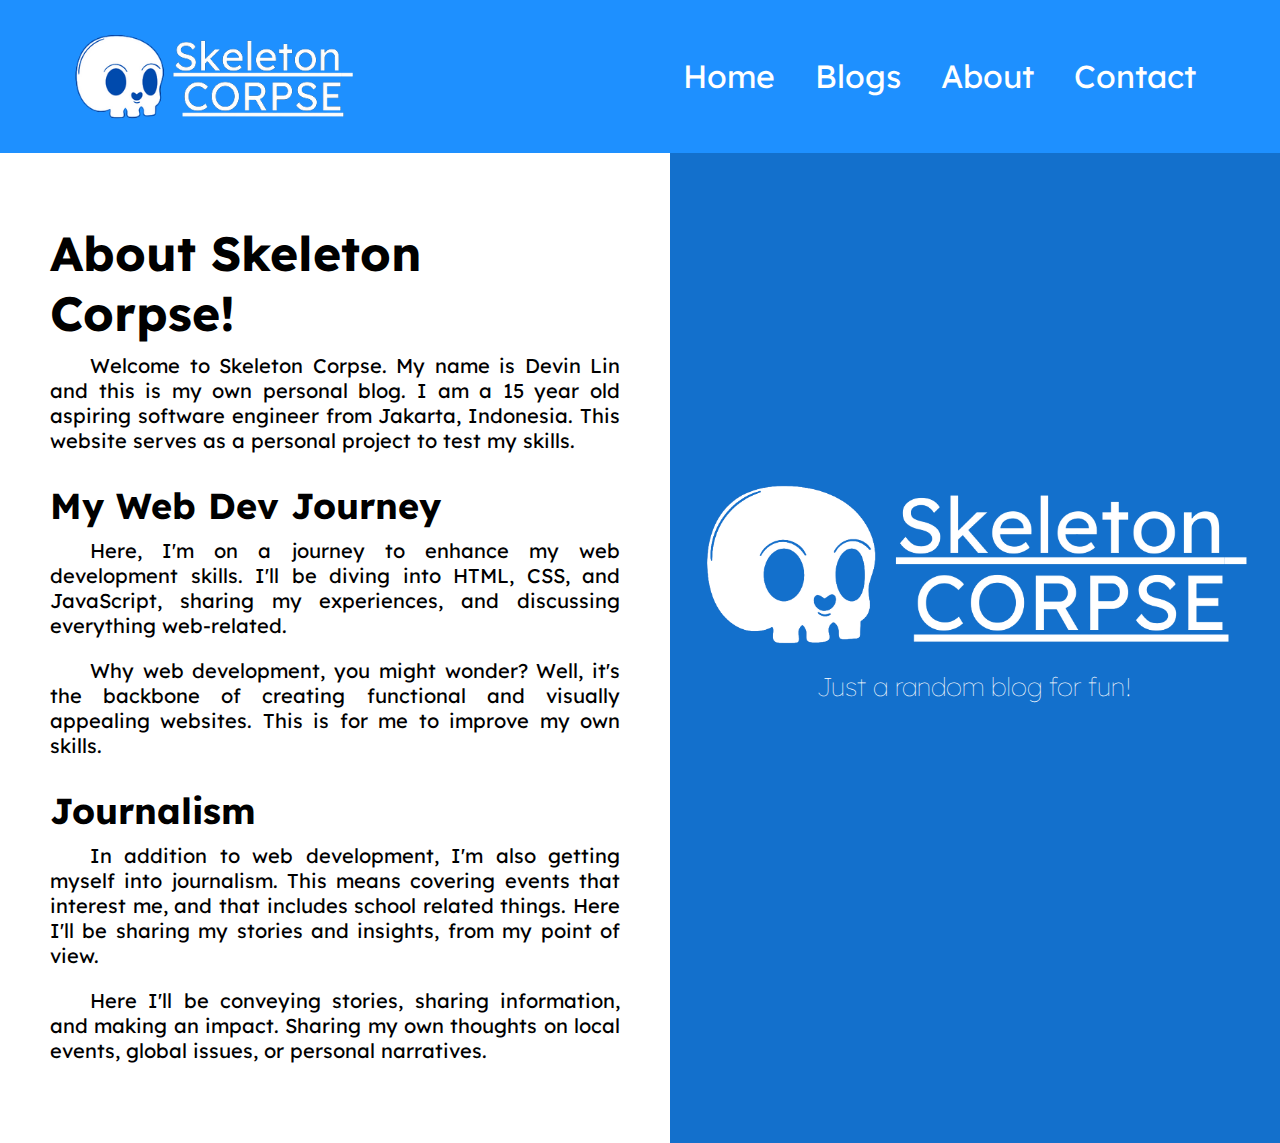
==== about.html @ b113e84b "OMG I DID ABSOLUTELY EVERYTHING" ====
<!DOCTYPE html>
<html lang="en">
<head>
    <meta charset="UTF-8">
    <meta name="viewport" content="width=device-width, initial-scale=1.0">
    <title>Skeleton Corpse</title>

    <link rel="preconnect" href="https://fonts.googleapis.com">
    <link rel="preconnect" href="https://fonts.gstatic.com" crossorigin>
    <link href="https://fonts.googleapis.com/css2?family=Lexend:wght@200&display=swap" rel="stylesheet">
    <link rel="stylesheet" href="header_styles.css">
    <link rel="stylesheet" href="styles.css">
</head>
<body>
    <header>
        <img class="logo" src="images/Skeleton Corpse Logo Transparent BG.png" alt="Skeleton Corpse Logo">
        <nav>
            <ul class="nav_links">
                <li><a href="index.html">Home</a></li>
                <li><a href="blogs.html">Blogs</a></li>
                <li><a href="about.html">About</a></li>
                <li><a href="contact.html">Contact</a></li>
            </ul>
        </nav>
    </header>
    <main>
        <section>
            <article>
                <h1>About Skeleton Corpse!</h1>

                <p>
                    Welcome to Skeleton Corpse. My name is Devin Lin and this is my own personal blog.
                    I am a 15 year old aspiring software engineer from Jakarta, Indonesia.
                    This website serves as a personal project to test my skills.
                </p>

                <h2>My Web Dev Journey</h2>
                <p>
                    Here, I'm on a journey to enhance my web development skills.
                    I'll be diving into HTML, CSS, and JavaScript, sharing my experiences,
                    and discussing everything web-related.
                </p>
                <p>
                    Why web development, you might wonder? Well, it's the backbone of creating functional
                    and visually appealing websites. This is for me to improve my own skills.
                </p>

                <h2>Journalism</h2>
                <p>
                    In addition to web development, I'm also getting myself into journalism.
                    This means covering events that interest me, and that includes school related things.
                    Here I'll be sharing my stories and insights, from my point of view.
                </p>
                <p>
                    Here I'll be conveying stories, sharing information, and making an impact.
                    Sharing my own thoughts on local events, global issues, or personal narratives.
                </p>
            </article>
        </section>
        <aside>
            <img class="large_logo" src="images/Skeleton Corpse Logo Transparent BG Large.png" alt="Skeleton Corpse Logo">
            <h2>Just a random blog for fun!</h2>
        </aside>
    </main>
</body>
</html>
---- header_styles.css ----
* {
    box-sizing: border-box;
    margin: 0;
    padding: 0;
}

.nav_links li, a {
    font-family: Lexend, sans-serif;
    font-size: 32px;
    color: #fff;
    text-decoration: none;
}

header {
    display: flex;
    position: sticky;
    top: 0;
    align-items: center;
    justify-content: space-between;
    padding: 20px 5%;
    background-color: #1e90ff;
}

.logo {
    background-color: #1e90ff;
    cursor: pointer;
    width: 300px;
}

.nav_links {
    list-style: none;
    font-size: 0;
}

.nav_links li {
    display: inline-block;
    padding: 0px 20px;
}

.nav_links li a:hover{
    transition: all .3s ease 0s;
    -webkit-transition: all .3s ease 0s;
    -moz-transition: all .3s ease 0s;
    -ms-transition: all .3s ease 0s;
    -o-transition: all .3s ease 0s;

    color:#b1d8fe
}

@media (max-width: 768px) {

    header {
        position: static;
    }

    header li, a {
        font-family: Lexend, sans-serif;
        font-size: 16px;
        color: #fff;
        text-decoration: none;
    }

    .logo {
        background-color: #1e90ff;
        cursor: pointer;
        width: 200px;
    }

    .nav_links li {
        display: block;
        padding: 5px 10px;
    }
}
---- styles.css ----
* {
    box-sizing: border-box;
    margin: 0;
    padding: 0;
}

body {
    font-family: Lexend, sans-serif;
    display: flex;
    flex-direction: column;
    min-height: 100vh;
}

main {
    display: flex;
    flex: 1;
    flex-wrap: wrap;
    font-size: 20px;
}

section {
    flex: 1; /* Takes up all available horizontal space */
    padding: 40px 30px;
}

article {
    padding: 20px;
}

article h1{
    font-size: 2.4em;
    padding: 10px 0px;
}

article h2{
    font-size: 1.8em;
    padding: 10px 0px;
}

article h3 {
    font-size: 1.4em;
    font-weight: 1;

}

article p {
    text-indent: 2em;
    text-align: justify;
    text-justify: inter-word;
    padding-bottom: 20px;
}

aside {
    display: flex;
    padding-bottom: 10%;
    flex: 1; /* Takes up all available horizontal space */
    background-color: #1370cc;
    align-items: center; /* Center vertically within the container */
    justify-content: center; /* Center horizontally within the container */
    flex-direction: column;
}

aside img {
    max-width: 100%;
    width: 90%; /* Ensure the logo doesn't exceed the container width */
    height: auto; /* Maintain aspect ratio */
}

aside h2 {
    font-size: 2vw;
    font-weight: 1;
    color: white;
}

.latest_article {
    margin: 20px 0px;
    padding: 30px;

    background-color: #fcfcfc;
    border: #000;
    border-style: solid;
    border-radius: 20px;
    -webkit-border-radius: 20px;
    -moz-border-radius: 20px;
    -ms-border-radius: 20px;
    -o-border-radius: 20px;
}

.latest_article p {
    padding: 20px 0px 50px 0px;
    text-indent: 2em;
    text-align: justify;
    text-justify: inter-word;
}

.latest_article a {
    color: white;
    margin: 20px 0px;
    padding: 10px;
    background-color: #1e90ff;
    border: black;
    border-style: solid;
    border-width: 2px;
    border-radius: 10px;
    -webkit-border-radius: 10px;
    -moz-border-radius: 10px;
    -ms-border-radius: 10px;
    -o-border-radius: 10px;
}

@media (max-width: 768px) {

    main {
        font-size: 12px;
    }

    section {
        padding: 10px 10px;
    }

    aside {
        display: none;
    }

    article {
        padding: 10px;
    }

    .latest_article {
        margin: 10px 0px;
        padding: 15px;
        padding-bottom: 20px;
    }

    .latest_article p {
        padding: 10px 0px 30px 0px;
    }

    .latest_article a {
        font-size: 12px;
    }
}

hr {
    background-color: #aaaaaa;
    height: 2px;
    border-width: 0;
    border-radius: 2px;
    -webkit-border-radius: 2px;
    -moz-border-radius: 2px;
    -ms-border-radius: 2px;
    -o-border-radius: 2px;
}
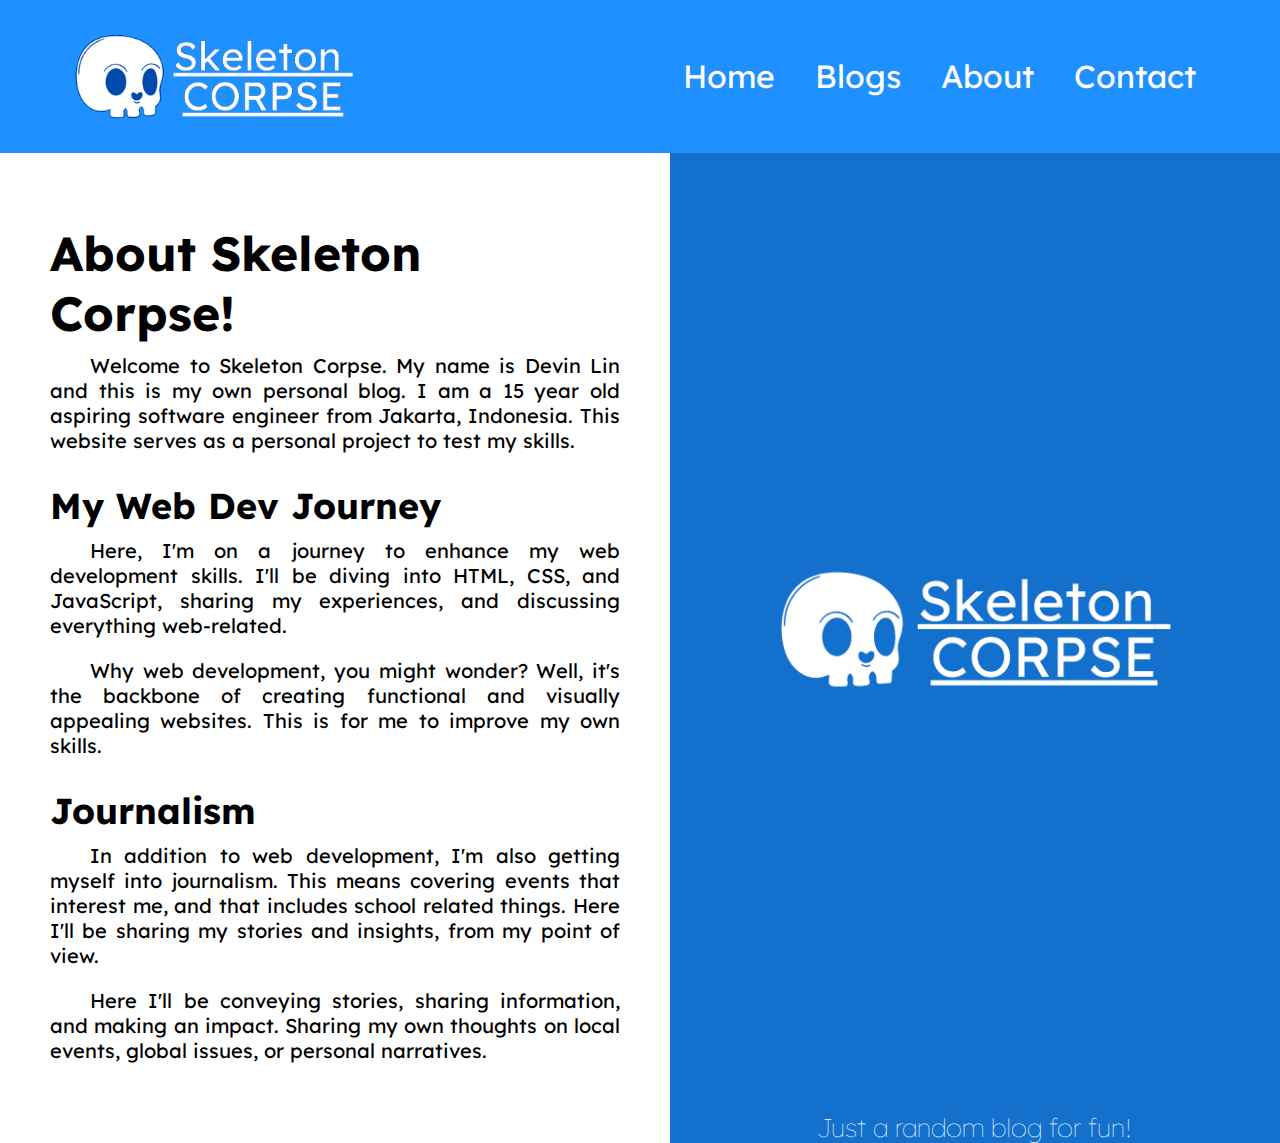
==== commit c8f7bb8a: "A lot more stuff" ====
--- a/about.html
+++ b/about.html
@@ -57,9 +57,10 @@
                 </p>
             </article>
         </section>
-        <aside>
+        <aside class="large_logo_side">
             <img class="large_logo" src="images/Skeleton Corpse Logo Transparent BG Large.png" alt="Skeleton Corpse Logo">
             <h2>Just a random blog for fun!</h2>
+        </aside>
         </aside>
     </main>
 </body>
--- a/styles.css
+++ b/styles.css
@@ -52,7 +52,6 @@
 
 aside {
     display: flex;
-    padding-bottom: 10%;
     flex: 1; /* Takes up all available horizontal space */
     background-color: #1370cc;
     align-items: center; /* Center vertically within the container */
@@ -60,22 +59,100 @@
     flex-direction: column;
 }
 
-aside img {
+.large_logo_side {
+    display: flex;
+    flex-direction: column;
+    align-items: center;
+}
+
+.large_logo_side img {
     max-width: 100%;
-    width: 90%; /* Ensure the logo doesn't exceed the container width */
+    width: 65%; /* Ensure the logo doesn't exceed the container width */
     height: auto; /* Maintain aspect ratio */
 }
 
-aside h2 {
+.large_logo_side h2 {
     font-size: 2vw;
     font-weight: 1;
     color: white;
+}
+
+.large_logo {
+    display: flex;
+    flex-direction: column;
+    align-items: center;
+    margin: auto;
+}
+
+.large_logo img {
+    max-width: 100%;
+    width: 65%; /* Ensure the logo doesn't exceed the container width */
+    height: auto; /* Maintain aspect ratio */
+}
+
+.large_logo h2 {
+    font-size: 2vw;
+    font-weight: 1;
+    color: white;
+}
+
+.small_panels {
+    display: grid;
+    grid-template-columns: 1fr 1fr;
+    gap: 50px;
+}
+
+.small_panels figure {
+    display: flex;
+    flex-direction: column;
+    align-items: center;
+    background-color: white;
+    padding: 20px;
+    border: 2px solid transparent;
+    border-radius: 20px;
+    -webkit-border-radius: 20px;
+    -moz-border-radius: 20px;
+    -ms-border-radius: 20px;
+    -o-border-radius: 20px;
+}
+
+.small_panels figure img {
+    width: 300px;
+    height: 300px;
+    margin-bottom: 20px;
+    border: 4px solid #aaa;
+    border-radius: 10px;
+    -webkit-border-radius: 10px;
+    -moz-border-radius: 10px;
+    -ms-border-radius: 10px;
+    -o-border-radius: 10px;
+}
+
+.small_panels figure h2 {
+    padding-bottom: 20px;
+}
+
+.small_panels figure a {
+    display: block;
+    width: 100%;
+    font-size: 24px;
+    text-align: center;
+    color: white;
+    padding: 5px;
+    background-color: #1e90ff;
+    border: black;
+    border-style: solid;
+    border-width: 2px;
+    border-radius: 10px;
+    -webkit-border-radius: 10px;
+    -moz-border-radius: 10px;
+    -ms-border-radius: 10px;
+    -o-border-radius: 10px;
 }
 
 .latest_article {
     margin: 20px 0px;
     padding: 30px;
-
     background-color: #fcfcfc;
     border: #000;
     border-style: solid;
@@ -112,14 +189,45 @@
 
     main {
         font-size: 12px;
+        flex-direction: column;
     }
 
     section {
         padding: 10px 10px;
+        width: 100vw;
     }
 
     aside {
+        width: 100vw;
+    }
+
+    .large_logo_side {
         display: none;
+    }
+
+    .small_panels {
+        gap: 10px;
+    }
+
+    .small_panels figure {
+        padding: 15px;
+    }
+
+    .small_panels figure h2 {
+        font-size: 1.2em;
+        padding-bottom: 15px;
+    }
+
+    .small_panels figure img {
+        width: 95%;
+        height: auto;
+        aspect-ratio: 1 / 1;
+        margin-bottom: 15px;
+    }
+
+    .small_panels figure a {
+        font-size: 10px;
+        padding: 5px;
     }
 
     article {
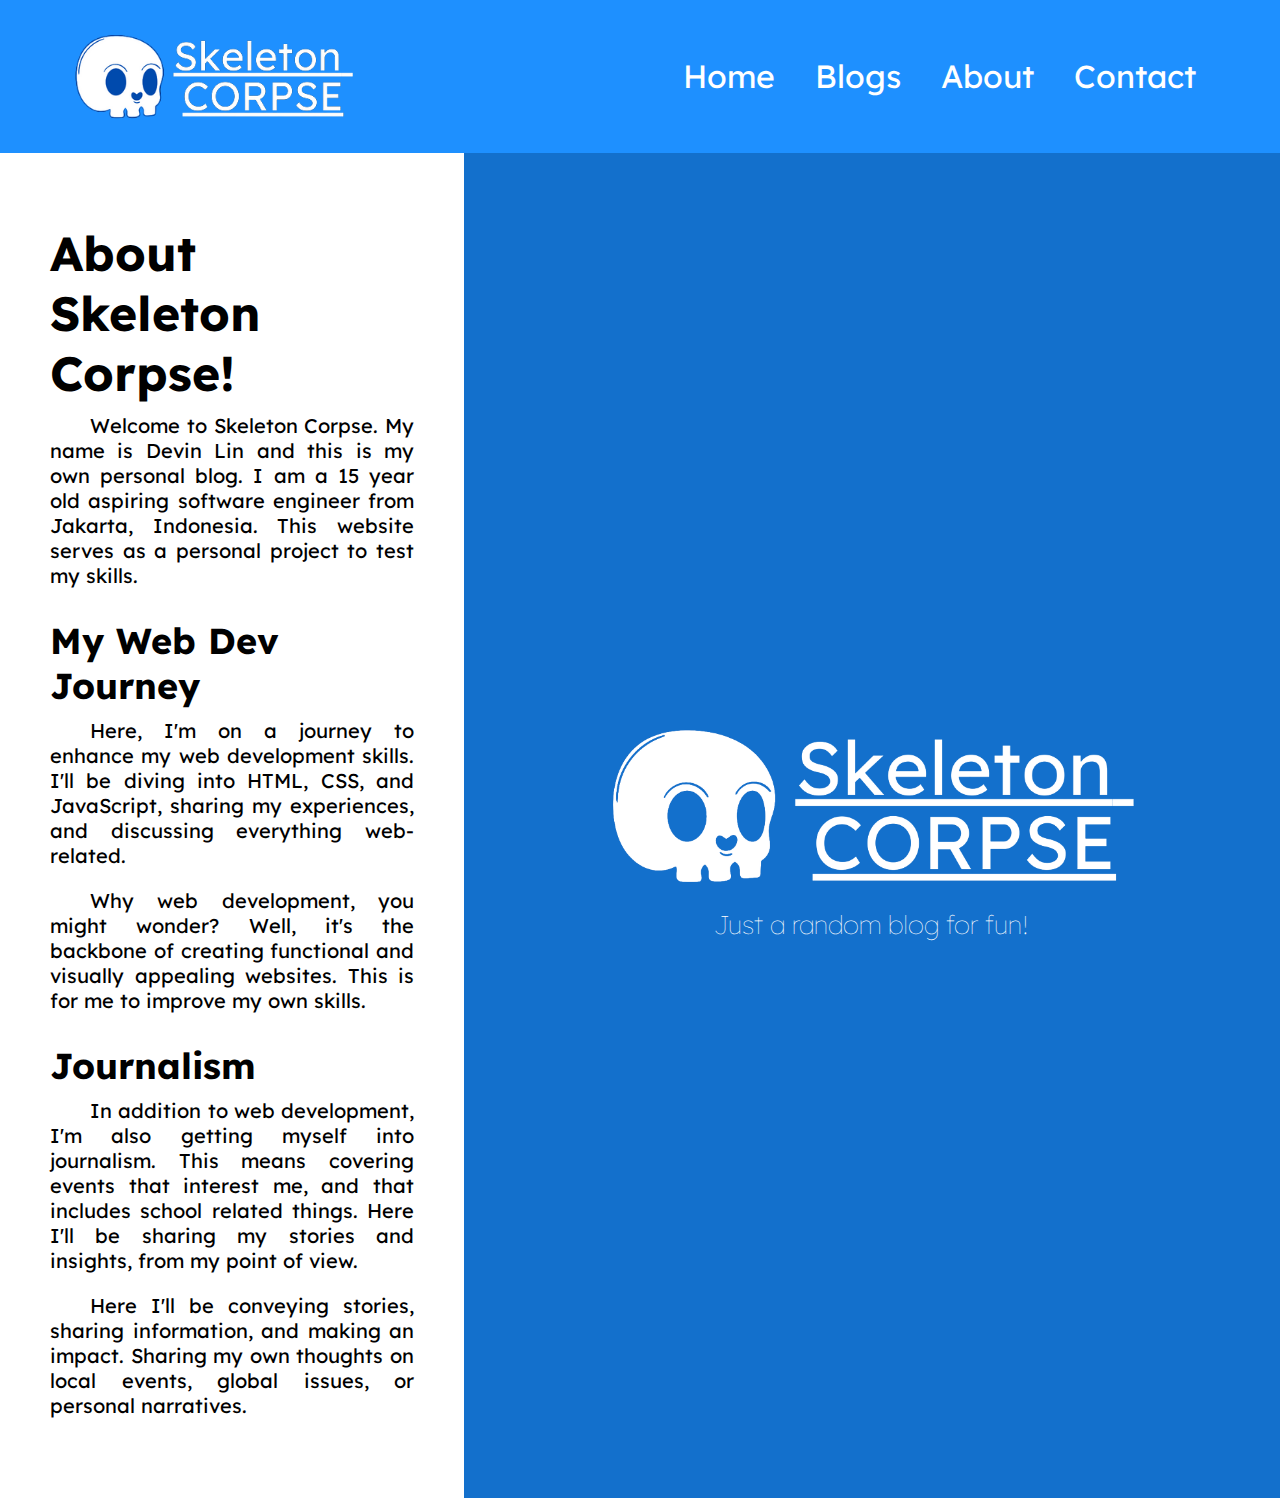
==== commit f2207a52: "I'm losing my sanity" ====
--- a/about.html
+++ b/about.html
@@ -9,7 +9,7 @@
     <link rel="preconnect" href="https://fonts.gstatic.com" crossorigin>
     <link href="https://fonts.googleapis.com/css2?family=Lexend:wght@200&display=swap" rel="stylesheet">
     <link rel="stylesheet" href="header_styles.css">
-    <link rel="stylesheet" href="styles.css">
+    <link rel="stylesheet" href="about_styles.css">
 </head>
 <body>
     <header>
@@ -61,7 +61,6 @@
             <img class="large_logo" src="images/Skeleton Corpse Logo Transparent BG Large.png" alt="Skeleton Corpse Logo">
             <h2>Just a random blog for fun!</h2>
         </aside>
-        </aside>
     </main>
 </body>
 </html>--- a/about_styles.css
+++ b/about_styles.css
@@ -0,0 +1,142 @@
+* {
+    box-sizing: border-box;
+    margin: 0;
+    padding: 0;
+}
+
+body {
+    font-family: Lexend, sans-serif;
+    display: flex;
+    flex-direction: column;
+    min-height: 100vh;
+}
+
+main {
+    display: flex;
+    flex: 1;
+    flex-wrap: wrap;
+    font-size: 20px;
+}
+
+section {
+    flex: 1; /* Takes up all available horizontal space */
+    padding: 40px 30px;
+}
+
+article {
+    padding: 20px;
+}
+
+article h1{
+    font-size: 2.4em;
+    padding: 10px 0px;
+}
+
+article h2{
+    font-size: 1.8em;
+    padding: 10px 0px;
+}
+
+article h3 {
+    font-size: 1.4em;
+    font-weight: 1;
+
+}
+
+article p {
+    text-indent: 2em;
+    text-align: justify;
+    text-justify: inter-word;
+    padding-bottom: 20px;
+}
+
+.large_logo_side {
+    display: flex;
+    flex-direction: column;
+    align-items: center;
+    justify-content: center;
+    background-color: #1370cc;
+}
+
+.large_logo_side img {
+    max-width: 100%;
+    width: 65%;
+    height: auto;
+}
+
+.large_logo_side h2 {
+    font-size: 2vw;
+    font-weight: 1;
+    color: white;
+}
+
+@media (max-width: 768px) {
+
+    main {
+        font-size: 12px;
+        flex-direction: column;
+    }
+
+    section {
+        padding: 10px 10px;
+        width: 100vw;
+    }
+
+    .large_logo_side {
+        display: none;
+    }
+
+    .small_panels {
+        gap: 10px;
+    }
+
+    .small_panels figure {
+        padding: 15px;
+    }
+
+    .small_panels figure h2 {
+        font-size: 1.2em;
+        padding-bottom: 15px;
+    }
+
+    .small_panels figure img {
+        width: 95%;
+        height: auto;
+        aspect-ratio: 1 / 1;
+        margin-bottom: 15px;
+    }
+
+    .small_panels figure a {
+        font-size: 10px;
+        padding: 5px;
+    }
+
+    article {
+        padding: 10px;
+    }
+
+    .latest_article {
+        margin: 10px 0px;
+        padding: 15px;
+        padding-bottom: 20px;
+    }
+
+    .latest_article p {
+        padding: 10px 0px 30px 0px;
+    }
+
+    .latest_article a {
+        font-size: 12px;
+    }
+}
+
+hr {
+    background-color: #aaaaaa;
+    height: 2px;
+    border-width: 0;
+    border-radius: 2px;
+    -webkit-border-radius: 2px;
+    -moz-border-radius: 2px;
+    -ms-border-radius: 2px;
+    -o-border-radius: 2px;
+}